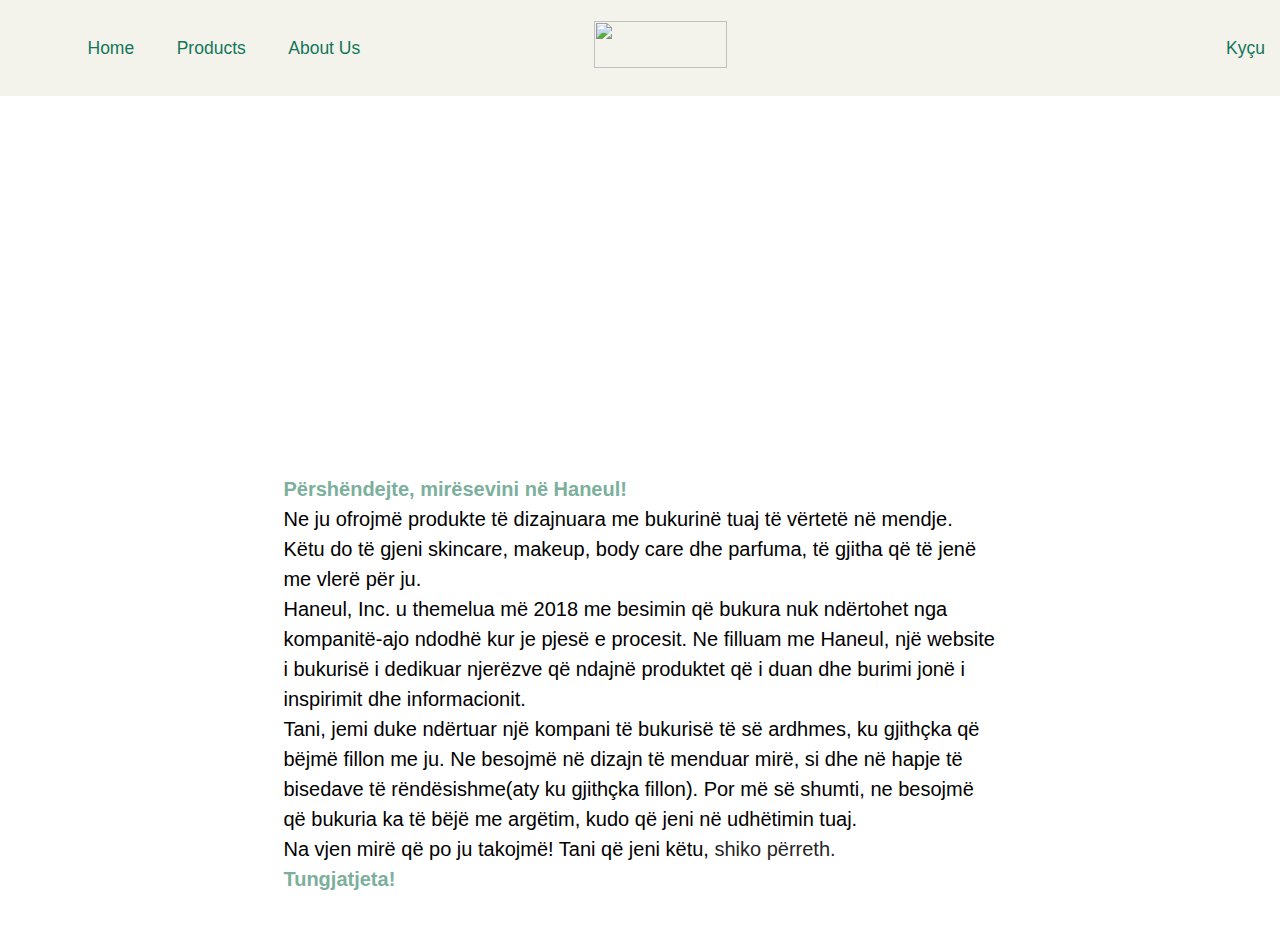
==== aboutUs.html @ 56ee1b4b "changes" ====
<!DOCTYPE html>
<html lang="en">
<head>
    <meta charset="UTF-8">
    <meta http-equiv="X-UA-Compatible" content="IE=edge">
    <meta name="viewport" content="width=device-width, initial-scale=1.0">
    <title>About Us</title>
    <link rel="stylesheet" href="css/style.css">
    <link rel="stylesheet" href="https://cdnjs.cloudflare.com/ajax/libs/font-awesome/6.2.1/css/all.min.css">
</head>
<body>
    <header>
        <div id="header1">
        <div>
            <ul>
                <li><a href="index.html">Home</a></li>
                <li><a href="products.html">Products</a></li>
                <li><a href="aboutUs.html">About Us</a></li>
            </ul>
        </div>
        <div>
                <a href="index.html"><img src="images/logo.png" id="img1"></a>
        </div>
        <div>
            <ul>
                <li><a href="login.html">Kyçu</a></li>
            </ul>
        </div>
        </div>
    </header>
    <main>

        <div id="aboutUs">
        <div id="aboutustxt">
        <h1 class="aboutus" id="persh">Përshëndejte, mirësevini në Haneul!</h1>
        <p class="aboutus">Ne ju ofrojmë produkte të dizajnuara me bukurinë tuaj të vërtetë në mendje. Këtu do të gjeni skincare, makeup, body care dhe parfuma, të gjitha që të jenë me vlerë për ju.</p>
        <p class="aboutus">Haneul, Inc. u themelua më 2018 me besimin që bukura nuk ndërtohet nga kompanitë-ajo ndodhë kur je pjesë e procesit. Ne filluam me Haneul, një website i bukurisë i dedikuar njerëzve që ndajnë produktet që i duan dhe burimi jonë i inspirimit dhe informacionit.</p>
        <p class="aboutus">Tani, jemi duke ndërtuar një kompani të bukurisë të së ardhmes, ku gjithçka që bëjmë fillon me ju. Ne besojmë në dizajn të menduar mirë, si dhe në hapje të bisedave të rëndësishme(aty ku gjithçka fillon). Por më së shumti, ne besojmë që bukuria ka të bëjë me argëtim, kudo që jeni në udhëtimin tuaj.</p>
        <p class="aboutus">Na vjen mirë që po ju takojmë! Tani që jeni këtu, <a href="products.html">shiko përreth.</a></p>
        <h1 class="aboutus" id="tung">Tungjatjeta!</h1>
        </div>
        </div>
    </main>
    <!-- <footer class="footer">
        <div class="container">
            <div class="row">
                <div class="footer-col" id="comp">
                    <h4>Company</h4>
                    <ul>
                        <li><a href="index.html">Home</a></li>
                        <li><a href="products.html">Produktet</a></li>
                        <li><a href="aboutUs.html">About us</a></li>
                        <li><a href="login.html">Login/Register</a></li>
                    </ul>
                </div>
                <div class="footer-col" id="c">
                    <h4>Contact us</h4>
                    <ul class="cnt">
                        <li>Biznesi + Partneritetet: brand@haneul.com</li>
                        <li>Press: press@haneul.com</li>
                        <li>Numri Kontaktues: +38349900900</li>
                        <li>HQ Address:Lagjja Kalabria, 10000 Prishtinë, Kosovë</li>
                    </ul>
                </div>
                <div class="footer-col" id="f">
                    <h4>Follow us</h4>
                    <div class="social-links">
                        <a href="#"><i class="fab fa-facebook-f"></i></a>
                        <a href="#"><i class="fab fa-twitter"></i></a>
                        <a href="#"><i class="fab fa-instagram"></i></a>
                    </div>
                </div>
            </div>
        </div>
   </footer> -->
</body>
</html>
---- css/style.css ----
html, body{
    width: 100%;
    height: 100%;
    margin: 0px;
    padding: 0px;
    overflow-x: hidden;
}
 
body{
    font-family:'Segoe UI', Tahoma, Geneva, Verdana, sans-serif;
    background: #fff;
    color:black;
    font-size: 15px;
    line-height: 1.5;
    width: 100%;
}
 
a{
    color: #262626;
    text-decoration: none;
}

 
#header1 ul{
    list-style: none;
    display:flex;
    align-items: center;
}
 
#img1{
    width: 3.5cm;
    height: 1.25cm;
    padding-right: 5.1cm;
}
#header1{
    align-items:center;
    justify-content:space-between;
    height:2cm;
    padding:10px;
    font-size:17.5px;
    display:flex;
    flex-direction:initial;
    background-color: #f3f3ec;
}
#header1 ul li{
    color: #13765b;
    margin-left: 32.5px;
    padding: 5px;
}
#header1 ul li:hover{
    text-decoration: underline;
}
#header1 a{
    color: #13765b;
}

#banner{
    background-color: #7caf9c;
    height: 1cm;
    text-align: center;
    padding-bottom: 10px;
    margin: 0px 0px;
    color: #f3f3ec;
}


#fotoPare{
    display: flex;
    flex-direction: row;
    width: 100%;
    height: 18.5cm;
    background-color: #bacbc1;
    color: white;
}

#teksti{
    display: flex;
    flex-direction: column;
    width: 60%;
    height: 18.5cm;
    align-items: flex-start;
    margin-left: 40px;
    font-size: 25px;
    padding-top: 7.5cm;
    color: #f3f3ec;
}

#foto{
    display: flex;
    justify-content: flex-end;
    width: 100%;
    height: 18.5cm;
}

/* #foto{
    background-repeat: no-repeat;
    background-image: url("images/foto.png");
    height: 40cm;
    width: 100%;
    background-size: 100% 100%;
} */

/* main{
    background-color: #f3f3ec;
} */
 #btn1{
    margin:0px;
    margin-left: auto;
    width: 5cm;
    height:50px;
    border:0px;
    background-color:#c6dad1;
    border-radius: 50px;
    font-size:larger;
    transition: all 0.5s;
    cursor: pointer;
    color: #f3f3ec;
}

#btn1 span {
    cursor: pointer;
    display: inline-block;
    position: relative;
    transition: 0.5s;
  }
  
#btn1 span:after {
    content: '\00bb';
    position: absolute;
    opacity: 0;
    top: 0;
    right: -20px;
    transition: 0.5s;
  }
  
#btn1:hover span {
    padding-right: 25px;
  }
  
#btn1:hover span:after {
    opacity: 1;
    right: 0;
  }

#slideshow{
    width: 100%;
    height: 500px;
  }
/* .katrorat{
    align-items:center;
    justify-content:space-around;
    height:17.5cm;
    padding:10px;
    font-size:10px;
    display:flex;
    flex-direction:initial;
    background-color:#bacbc1 ;
    text-align: center;
    /* margin-top: 250px; */
} */

/* #ing:hover{
    transform: scale(1.2);
}

#form:hover{
    transform: scale(1.2);
}

#exp:hover{
    transform: scale(1.2);
}

#ing{
    background-color: #144234;
    height: 7.5cm;
    width: 7.5cm;
    padding:0.5cm;
    border-radius: 1.5ch;
    box-shadow: 6px 6px 1px 0.5px gray;
} */

#form{
    background-color: #6d2e16;
    height: 7.5cm;
    width: 7.5cm;
    padding:0.5cm;
    border-radius: 1.5ch;
    box-shadow: 6px 6px 1px 0.5px gray;
}

#exp{
    background-color: #939c8a;
    height: 7.5cm;
    width: 7.5cm;
    padding:0.5cm;
    border-radius: 1.5ch;
    box-shadow: 6px 6px 1px 0.5px gray;
}

#f2{
    height: 24cm;
    width: 100%;
    margin-bottom: 0px;
    padding-bottom: 0px;
}

#f2 img{
    width: 100%;
}


.wr{
    align-items:center;
    justify-content:space-around;
    height:15cm;
    padding:10px;
    display:flex;
    flex-direction:initial;
    background-color: #f3f3ec;
}
#rec{
    margin-top: 0px;
    margin-bottom: 0px;
    text-align: center;
    align-items: center;
    background-color: #f3f3ec;
    padding-top: 50px;
    font-size: 20px;
    color: #13765b; 
}

.divs{
    height: 10cm;
    width: 7.5cm;
}

.tekstet{
    text-align: center;
    font-size: 15px;
}

#r1{
    height: 7.5cm;
    width: 7.5cm;
}


#r2{
    height: 7.5cm;
    width: 7.5cm;
}

#r3{
    height: 7.5cm;
    width: 7.5cm;
}

#r4{
    height: 7.5cm;
    width: 7.5cm;
}


/* footer{
    align-items:center;
    justify-content:space-between;
    background-color: #bacbc1;
    font-size: 35px;
    display: flex;
    flex-direction: row;
    margin-top: 80px;
    height: 10cm;
}


#paragrafi{
    width: 30cm;
    height: 8cm;
    margin-top: 2cm;
    margin-left: 5cm;
    display: flex;
    flex-direction: column;
}

#kontaktet{
    display: flex;
    flex-direction: column;
    align-items: flex-end;
}
#kontaktet ul{
    width: 30cm;
    height: 8cm;
    margin-top: 2cm;
    display: flex;
    flex-direction: column;    
} */

#all{
    display: flex;
    flex-direction: row;
    margin-top: 40px;
    height: 55cm;
    justify-content: center;
}

#kategorite ul{
    display: flex;
    flex-direction: column;
    font-size: 15px;
    width: 5px;
    height: 50cm;
    align-items: flex-start;
}


#kategorite ul li{
    padding-top: 0.5cm;
}

#kat{
    color: #767f87;
}


.rreshti{
    justify-content: space-around;
    align-items: center;
    height: 10cm;
    font-size: 6.5px;
    display: flex;
    flex-direction: row;
}

.p{
    height: 9cm;
    width: 7.5cm;
    margin: 0.5cm;
    font-size: 15px;
    text-align: center;
}

#k1{
    height: 7.5cm;
    width: 7.5cm;
}
#k2{
    height: 7.5cm;
    width: 7.5cm;
}
#k3{
    height: 7.5cm;
    width: 7.5cm;
}
#k4{
    height: 7.5cm;
    width: 7.5cm;
}
#k5{
    height: 7.5cm;
    width: 7.5cm;
}
#k6{
    height: 7.5cm;
    width: 7.5cm;
}
#k7{
    height: 7.5cm;
    width: 7.5cm;
}
#k8{
    height: 7.5cm;
    width: 7.5cm;
}
#k9{
    height:7.5cm;
    width: 7.5cm;
}
#k10{
    height: 7.5cm;
    width: 7.5cm;
}
#k11{
    height: 7.5cm;
    width: 7.5cm;
}
#k12{
    height: 7.5cm;
    width: 7.5cm;
}
#k13{
    height: 7.5cm;
    width: 7.5cm;
}
#k14{
    height: 7.5cm;
    width: 7.5cm;
}
#k15{
    height: 7.5cm;
    width: 7.5cm;
}

#aboutUs{
    background-image: url("../images/about.jpg");
    width: 100%;
    background-repeat: no-repeat;
    background-size: 100% 100%;
    height: 22cm;
}

.aboutus{
    margin:0cm 7.5cm;
    font-size: 20px;
}

#persh{
    padding-top: 10cm;
    color: #7caf9c;
}

#tung {
    color: #7caf9c;
} 






.box{
    margin:auto;
    padding-left: 250px;
    margin-top: 50px;
    background-color: azure;
    height: 15.5cm;
    width: 15.5cm;
}
 #label{
    padding: 15.5px;
    padding-left: 57.5px;
    font-size: 22.5px;
}
 .full-input {
    margin-top: 11px;
    height:25px;
    width:7.5cm;
    border: 0px;
    background-color: #ebf0fc;
    border-radius: 50px;
    color:#7f7f7f
  }
input {
    margin-left:17px;
    outline: none;
    border: none;
    line-height: 0.5em;
    width: 4cm;
    font-size: 6pt;
    background-color: #ebf0fc ;
  }
  .form-wrapper label {
    display: block;
    font-size: 8.5px;
    margin-left: 8.5px;
    color: #767f87;
  }
  #btn2{
    margin:11px;
    margin-left: auto;
    width: 7.5cm;
    height:25px;
    border:0px;
    background-color:#f9c3f2;
    border-radius: 50px;
    font-size:larger;
    color: #ebf0fc;
  }


/* .container{
    max-width: 1150px;
    margin:auto;
    margin-left: 400px;
}
.row{
    display: flex;
    flex-wrap: wrap; 

}
ul{
    list-style: none;
    align-items: flex-start;
}
.footer{
    margin-top: 600px;
    background-color: #24262b;
    padding: 70px 0;
    height: 5cm;
    width: 100%;
}
.footer-col{
   width: 50%;
   padding: 0 15px;
   justify-content: space-between;
}

#comp{
    align-items: left;
}

#c{
    align-items: center;
}

#f{
    align-items: right;
}
.footer-col h4{
    font-size: 18px;
    color: #ffffff;
    text-transform: capitalize;
    margin-bottom: 70px;
    font-weight: 1000;
    position: relative;
}

.footer-col h4::before{
    content: '';
    position: absolute;
    left:0;
    bottom: -10px;
    background-color: lightskyblue;
    height: 2px;
    box-sizing: border-box;
    width: 50px;
}
.footer-col ul li:not(:last-child){
    margin-bottom: 10px;
}
.footer-col ul li a{
    font-size: 16px;
    text-transform: capitalize;
    color: #ffffff;
    text-decoration: none;
    font-weight: 300;
    color: #bbbbbb;
    display: block;
    transition: all 0.3s ease;
}
.footer-col ul li a:hover{
    color: #ffffff;
    padding-left: 8px;
}
.footer-col .social-links a{
    display: inline-block;
    height: 40px;
    width: 40px;
    background-color: rgba(255,255,255,0.2);
    margin:0 10px 10px 0;
    text-align: center;
    line-height: 40px;
    border-radius: 50%;
    color: #ffffff;
    transition: all 0.5s ease;
}
.footer-col .social-links a:hover{
    color: #24262b;
    background-color: #ffffff;
}
.cnt{
    color:#bbbbbb;
} */
/* footer{
    align-items:center;
    justify-content:space-between;
    background-color: #bacbc1;
    font-size: 35px;
    display: flex;
    flex-direction: row;
    margin-top: 80px;
    height: 10cm;
}


#paragrafi{
    width: 30cm;
    height: 8cm;
    margin-top: 2cm;
    margin-left: 5cm;
    display: flex;
    flex-direction: column;
}

#kontaktet{
    display: flex;
    flex-direction: column;
    align-items: flex-end;
}
#kontaktet ul{
    width: 30cm;
    height: 8cm;
    margin-top: 2cm;
    display: flex;
    flex-direction: column;    
} */
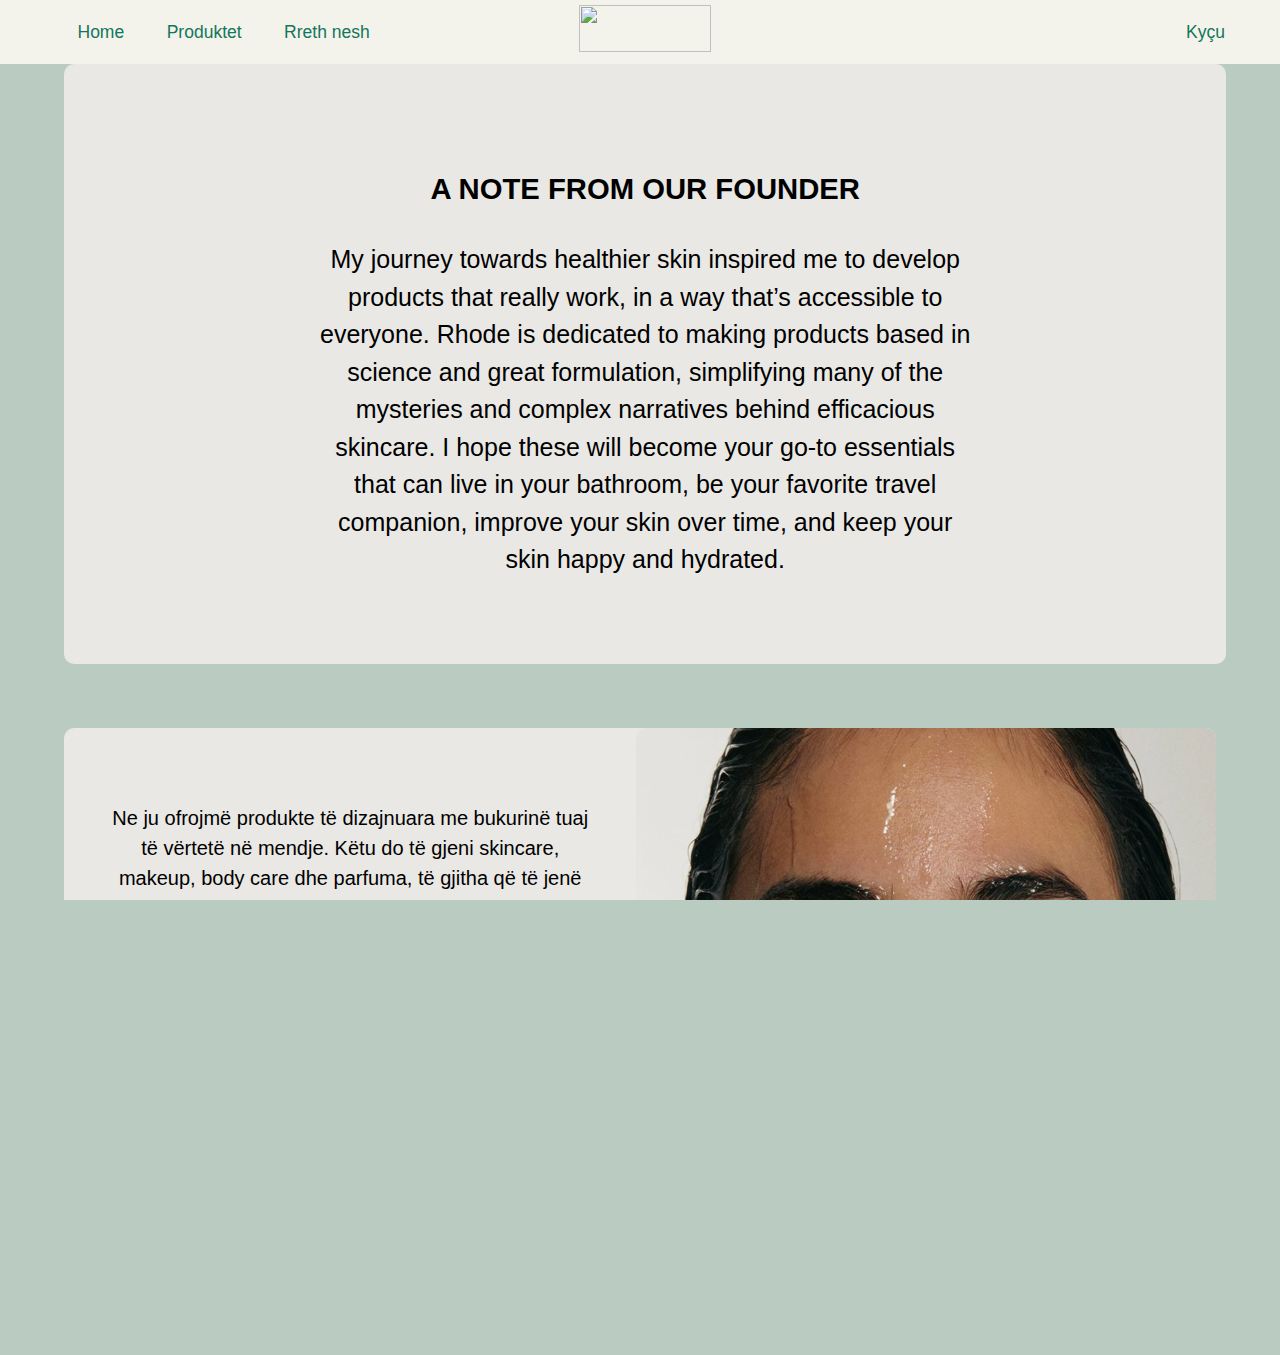
==== commit 02735f02: "ndryshime ne rrethNesh" ====
--- a/aboutUs.html
+++ b/aboutUs.html
@@ -5,40 +5,49 @@
     <meta http-equiv="X-UA-Compatible" content="IE=edge">
     <meta name="viewport" content="width=device-width, initial-scale=1.0">
     <title>About Us</title>
-    <link rel="stylesheet" href="css/style.css">
+    <link rel="stylesheet" href="css/aboutUs.css">
     <link rel="stylesheet" href="https://cdnjs.cloudflare.com/ajax/libs/font-awesome/6.2.1/css/all.min.css">
 </head>
 <body>
     <header>
         <div id="header1">
-        <div>
+        <div id="head1">
             <ul>
-                <li><a href="index.html">Home</a></li>
-                <li><a href="products.html">Products</a></li>
-                <li><a href="aboutUs.html">About Us</a></li>
+                <li><a href="index.html" class="hovernav">Home</a></li>
+                <li><a href="products.html" class="hovernav">Produktet</a></li>
+                <li><a href="aboutUs.html" class="hovernav">Rreth nesh</a></li>
             </ul>
         </div>
         <div>
                 <a href="index.html"><img src="images/logo.png" id="img1"></a>
         </div>
-        <div>
+        <div id="head2">
             <ul>
-                <li><a href="login.html">Kyçu</a></li>
+                <li><a href="login.html" class="hovernav">Kyçu</a></li>
             </ul>
         </div>
         </div>
     </header>
     <main>
 
+
         <div id="aboutUs">
-        <div id="aboutustxt">
-        <h1 class="aboutus" id="persh">Përshëndejte, mirësevini në Haneul!</h1>
-        <p class="aboutus">Ne ju ofrojmë produkte të dizajnuara me bukurinë tuaj të vërtetë në mendje. Këtu do të gjeni skincare, makeup, body care dhe parfuma, të gjitha që të jenë me vlerë për ju.</p>
-        <p class="aboutus">Haneul, Inc. u themelua më 2018 me besimin që bukura nuk ndërtohet nga kompanitë-ajo ndodhë kur je pjesë e procesit. Ne filluam me Haneul, një website i bukurisë i dedikuar njerëzve që ndajnë produktet që i duan dhe burimi jonë i inspirimit dhe informacionit.</p>
-        <p class="aboutus">Tani, jemi duke ndërtuar një kompani të bukurisë të së ardhmes, ku gjithçka që bëjmë fillon me ju. Ne besojmë në dizajn të menduar mirë, si dhe në hapje të bisedave të rëndësishme(aty ku gjithçka fillon). Por më së shumti, ne besojmë që bukuria ka të bëjë me argëtim, kudo që jeni në udhëtimin tuaj.</p>
-        <p class="aboutus">Na vjen mirë që po ju takojmë! Tani që jeni këtu, <a href="products.html">shiko përreth.</a></p>
-        <h1 class="aboutus" id="tung">Tungjatjeta!</h1>
+            <div id="aboutUsTxt">
+            <h3>A NOTE FROM OUR FOUNDER</h3>
+            <p>My journey towards healthier skin inspired me to develop products that really work, in a way that’s accessible to everyone. Rhode is dedicated to making products based in science and great formulation, simplifying many of the mysteries and complex narratives behind efficacious skincare. I hope these will become your go-to essentials that can live in your bathroom, be your favorite travel companion, improve your skin over time, and keep your skin happy and hydrated.</p>
+            </div>
         </div>
+
+        <div id="aboutUs2">
+            <div id="aboutUs2Txt">
+                <p>Ne ju ofrojmë produkte të dizajnuara me bukurinë tuaj të vërtetë në mendje. Këtu do të gjeni skincare, makeup, body care dhe parfuma, të gjitha që të jenë me vlerë për ju.
+                Haneul, Inc. u themelua më 2018 me besimin që bukura nuk ndërtohet nga kompanitë-ajo ndodhë kur je pjesë e procesit. Ne filluam me Haneul, një website i bukurisë i dedikuar njerëzve që ndajnë produktet që i duan dhe burimi jonë i inspirimit dhe informacionit.
+                Tani, jemi duke ndërtuar një kompani të bukurisë të së ardhmes, ku gjithçka që bëjmë fillon me ju. Ne besojmë në dizajn të menduar mirë, si dhe në hapje të bisedave të rëndësishme(aty ku gjithçka fillon). Por më së shumti, ne besojmë që bukuria ka të bëjë me argëtim, kudo që jeni në udhëtimin tuaj.
+                Na vjen mirë që po ju takojmë! Tani që jeni këtu, <a href="products.html" id="shiko">shiko përreth.</a></p>
+            </div>
+            <div>
+                <img src="./images/aboutuss.jpg" alt="" id="img">
+            </div>
         </div>
     </main>
     <!-- <footer class="footer">
--- a/css/aboutUs.css
+++ b/css/aboutUs.css
@@ -0,0 +1,131 @@
+html, body{
+    width: 100%;
+    height: 100%;
+    margin: 0px;
+    padding: 0px;
+    overflow-x: hidden;
+}
+ 
+body{
+    font-family:'Segoe UI', Tahoma, Geneva, Verdana, sans-serif;
+    background: #fff;
+    color:black;
+    font-size: 15px;
+    line-height: 1.5;
+    width: 100%;
+    background-color: #bacbc1;
+}
+ 
+a{
+    color: #262626;
+    text-decoration: none;
+}
+
+ 
+#header1 ul{
+    list-style:none;
+    display:flex;
+    align-items: center;
+}
+ 
+#img1{
+    width: 3.5cm;
+    height: 1.25cm;
+    padding-right: 5.1cm;
+}
+#header1{
+    align-items:center;
+    justify-content:space-between;
+    height:1.7cm;
+    width:100%;
+    font-size:17.5px;
+    display:flex;
+    flex-direction:initial;
+    background-color: #f3f3ec;
+    position:absolute;
+}
+#header1 ul li{
+    color: #13765b;
+    margin-left:32.5px;
+    padding: 5px;
+}
+
+#header1 a{
+    color: #13765b;
+}
+#head2 ul li{
+    margin-right: 50px;
+}
+
+.nav ul li a:hover{
+    color: rgba(19, 117, 58, 0.911);
+    transition: .5s;
+}
+
+.hovernav {
+    display: inline-block;
+    position: relative;
+    color: rgba(19, 117, 58, 0.911);
+}
+
+.hovernav:after {
+    content: '';
+    position: absolute;
+    width: 100%;
+    transform: scaleX(0);
+    height: 2px;
+    bottom: 0;
+    left: 0;
+    background-color: rgba(19, 117, 58, 0.911);
+    transform-origin: bottom right;
+    transition: transform 0.25s ease-out;
+  }
+
+.hovernav:hover:after {
+    transform: scaleX(1);
+    transform-origin: bottom left;
+}
+
+#aboutUs{
+    background-color: #e9e8e4;
+    width: 83%;
+    margin-left: 5%;
+    height: 500px;
+    margin-top: 5%;
+    text-align: center;
+    border-radius: 10px;
+    padding: 50px 50px;
+}
+
+#aboutUsTxt{
+    margin: 20px 200px;
+    padding: 5px;
+    font-size: 25px;
+}
+
+#aboutUs2{
+    display: flex;
+    flex-direction: row;
+    width: 90%;
+    margin-left: 5%;
+    height: 620px;
+    margin-top: 5%;
+    text-align: center;
+    border-radius: 10px;
+    background-color: #e9e8e4;
+}
+
+#aboutUs2Txt{
+    width: 60%;
+    margin: 30px 20px;
+    padding: 25px;
+    font-size: 20px;
+    text-align: center;
+}
+
+#img{
+    width: 100%;
+    height: 620px;
+    margin-right: 200px;
+    border-radius: 10px;
+}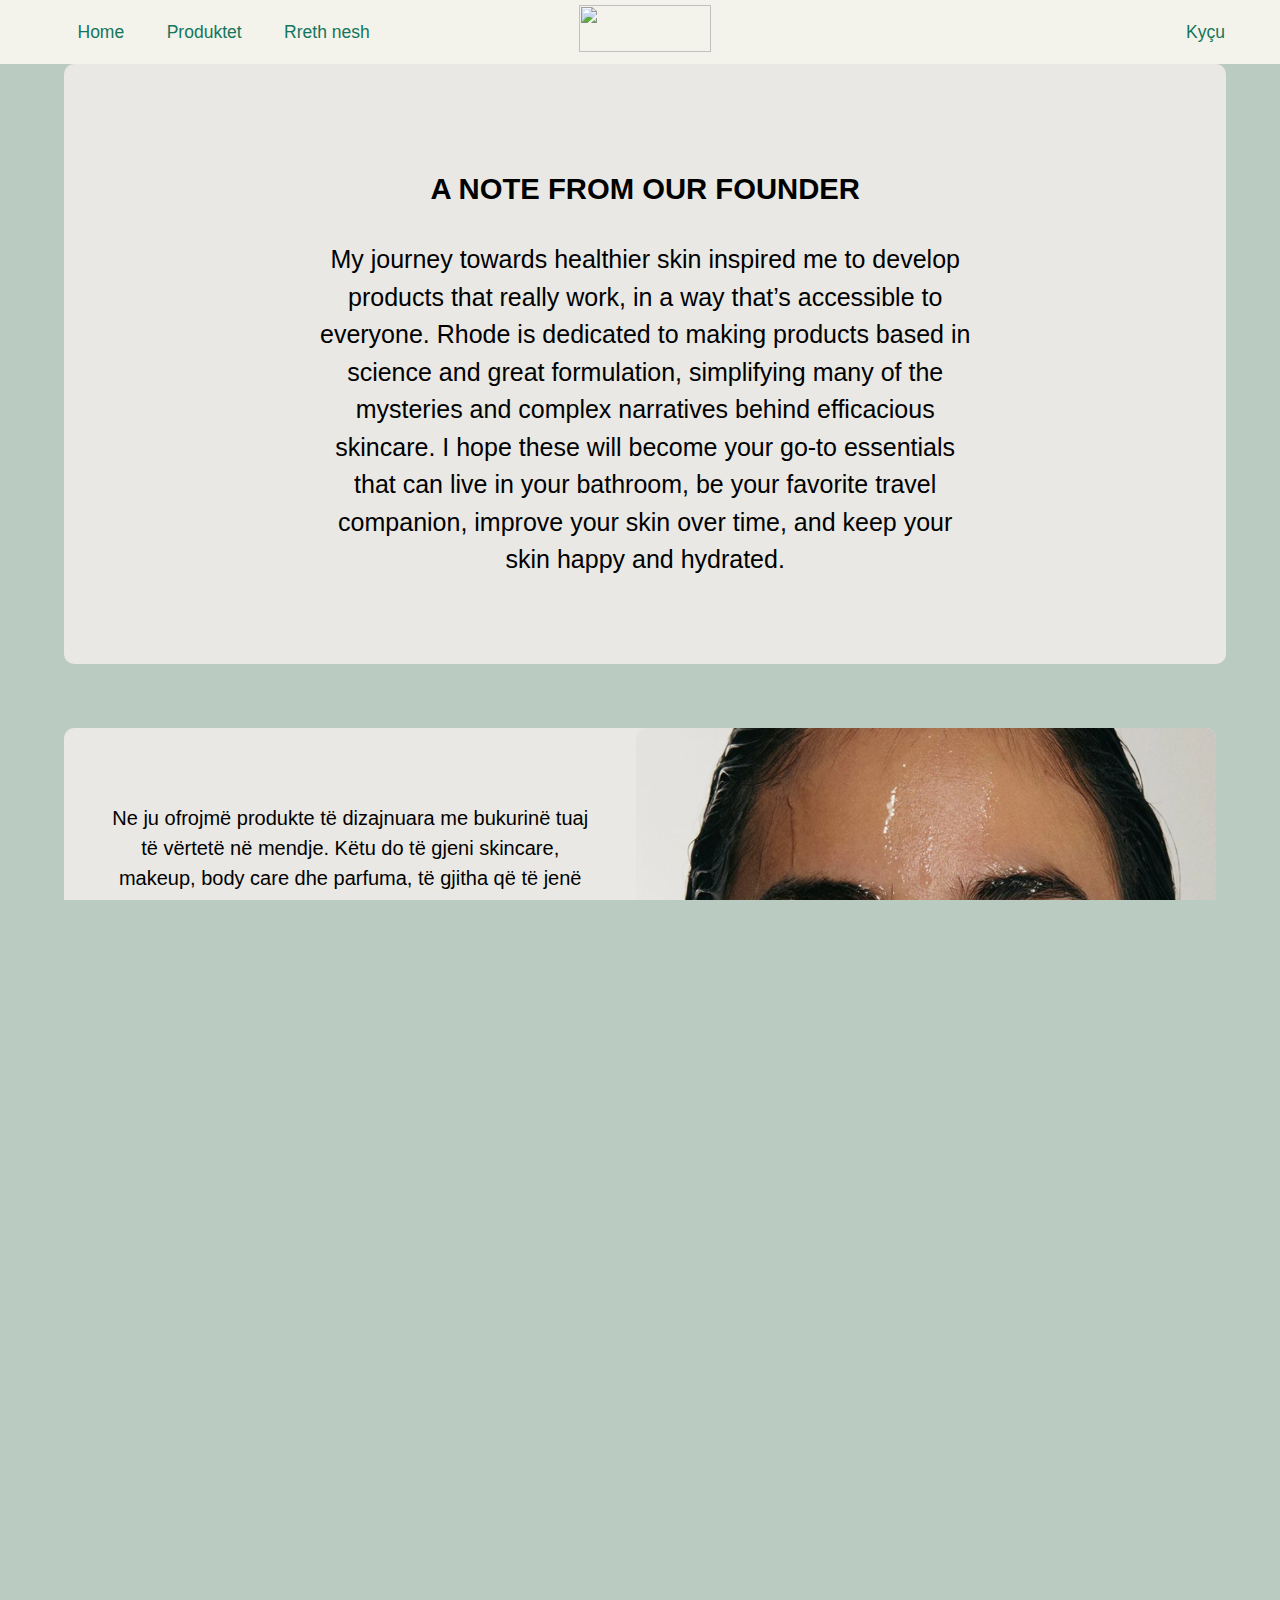
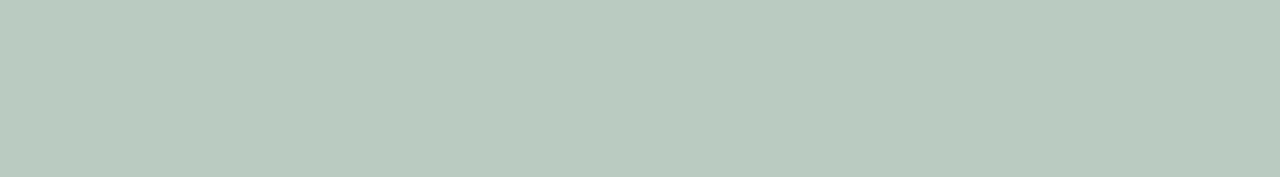
==== commit 4cb4494d: "ndryshime" ====
--- a/aboutUs.html
+++ b/aboutUs.html
@@ -50,37 +50,40 @@
             </div>
         </div>
     </main>
-    <!-- <footer class="footer">
+    <footer class="footer">
         <div class="container">
             <div class="row">
-                <div class="footer-col" id="comp">
-                    <h4>Company</h4>
+                <div class="footer-col">
+                    <h4>Navigo</h4>
                     <ul>
-                        <li><a href="index.html">Home</a></li>
+                        <li><a href="index.html">Faqja Kryesore</a></li>
                         <li><a href="products.html">Produktet</a></li>
-                        <li><a href="aboutUs.html">About us</a></li>
-                        <li><a href="login.html">Login/Register</a></li>
+                        <li><a href="aboutUs.html">Rreth nesh</a></li>
+                        <li><a href="login.html">Kyçu</a></li>
                     </ul>
                 </div>
-                <div class="footer-col" id="c">
-                    <h4>Contact us</h4>
-                    <ul class="cnt">
+                
+                <div class="footer-col" id="contact">
+                    <h4>Na kontakto</h4>
+                    <ul>
                         <li>Biznesi + Partneritetet: brand@haneul.com</li>
                         <li>Press: press@haneul.com</li>
                         <li>Numri Kontaktues: +38349900900</li>
                         <li>HQ Address:Lagjja Kalabria, 10000 Prishtinë, Kosovë</li>
                     </ul>
                 </div>
-                <div class="footer-col" id="f">
-                    <h4>Follow us</h4>
+
+                <div class="footer-col" id="socials">
+                    <h4>Na ndjek</h4>
                     <div class="social-links">
                         <a href="#"><i class="fab fa-facebook-f"></i></a>
                         <a href="#"><i class="fab fa-twitter"></i></a>
                         <a href="#"><i class="fab fa-instagram"></i></a>
+                        <a href="#"><i class="fab fa-linkedin-in"></i></a>
                     </div>
                 </div>
             </div>
         </div>
-   </footer> -->
+   </footer>
 </body>
 </html>--- a/css/aboutUs.css
+++ b/css/aboutUs.css
@@ -113,6 +113,7 @@
     text-align: center;
     border-radius: 10px;
     background-color: #e9e8e4;
+    margin-bottom: 100px;
 }
 
 #aboutUs2Txt{
@@ -128,4 +129,93 @@
     height: 620px;
     margin-right: 200px;
     border-radius: 10px;
+}
+
+/* footeri */
+
+@import url('https://fonts.googleapis.com/css2?family=Poppins:wght@300;400;500;600;700&display=swap');
+
+
+.container{
+	max-width: 100%;
+	margin:auto;
+    margin-left: 230px;
+}
+.row{
+	display: flex;
+	flex-wrap: wrap;
+}
+.footer-col ul{
+	list-style: none;
+    margin: 0px;
+    padding: 0px;
+    color: #f3f3ec;
+}
+.footer{
+	background-color: #13765b;
+    padding: 70px 0;
+    height: 5cm;
+}
+.footer-col{
+   width: 25%;
+   padding: 0 15px;
+}
+
+#contact{
+    margin-right: 70px;
+}
+
+#socials{
+    margin-left: 70px;
+}
+.footer-col h4{
+	font-size: 18px;
+	color: #f3f3ec;
+	text-transform: capitalize;
+	margin-bottom: 35px;
+	font-weight: 500;
+	position: relative;
+}
+.footer-col h4::before{
+	content: '';
+	position: absolute;
+	left:0;
+	bottom: -10px;
+	background-color: #0b5d47;
+	height: 2px;
+	box-sizing: border-box;
+	width: 50px;
+}
+.footer-col ul li:not(:last-child){
+	margin-bottom: 10px;
+}
+.footer-col ul li a{
+	font-size: 16px;
+	text-transform: capitalize;
+	color: #f3f3ec;
+	text-decoration: none;
+	font-weight: 300;
+	color: #f3f3ec;
+	display: block;
+	transition: all 0.3s ease;
+}
+.footer-col ul li a:hover{
+	color: #f3f3ec;
+	padding-left: 8px;
+}
+.footer-col .social-links a{
+	display: inline-block;
+	height: 40px;
+	width: 40px;
+	background-color: rgba(255,255,255,0.2);
+	margin:0 10px 10px 0;
+	text-align: center;
+	line-height: 40px;
+	border-radius: 50%;
+	color: #f3f3ec;
+	transition: all 0.5s ease;
+}
+.footer-col .social-links a:hover{
+	color: #f3f3ec;
+	background-color: #f3f3ec;
 }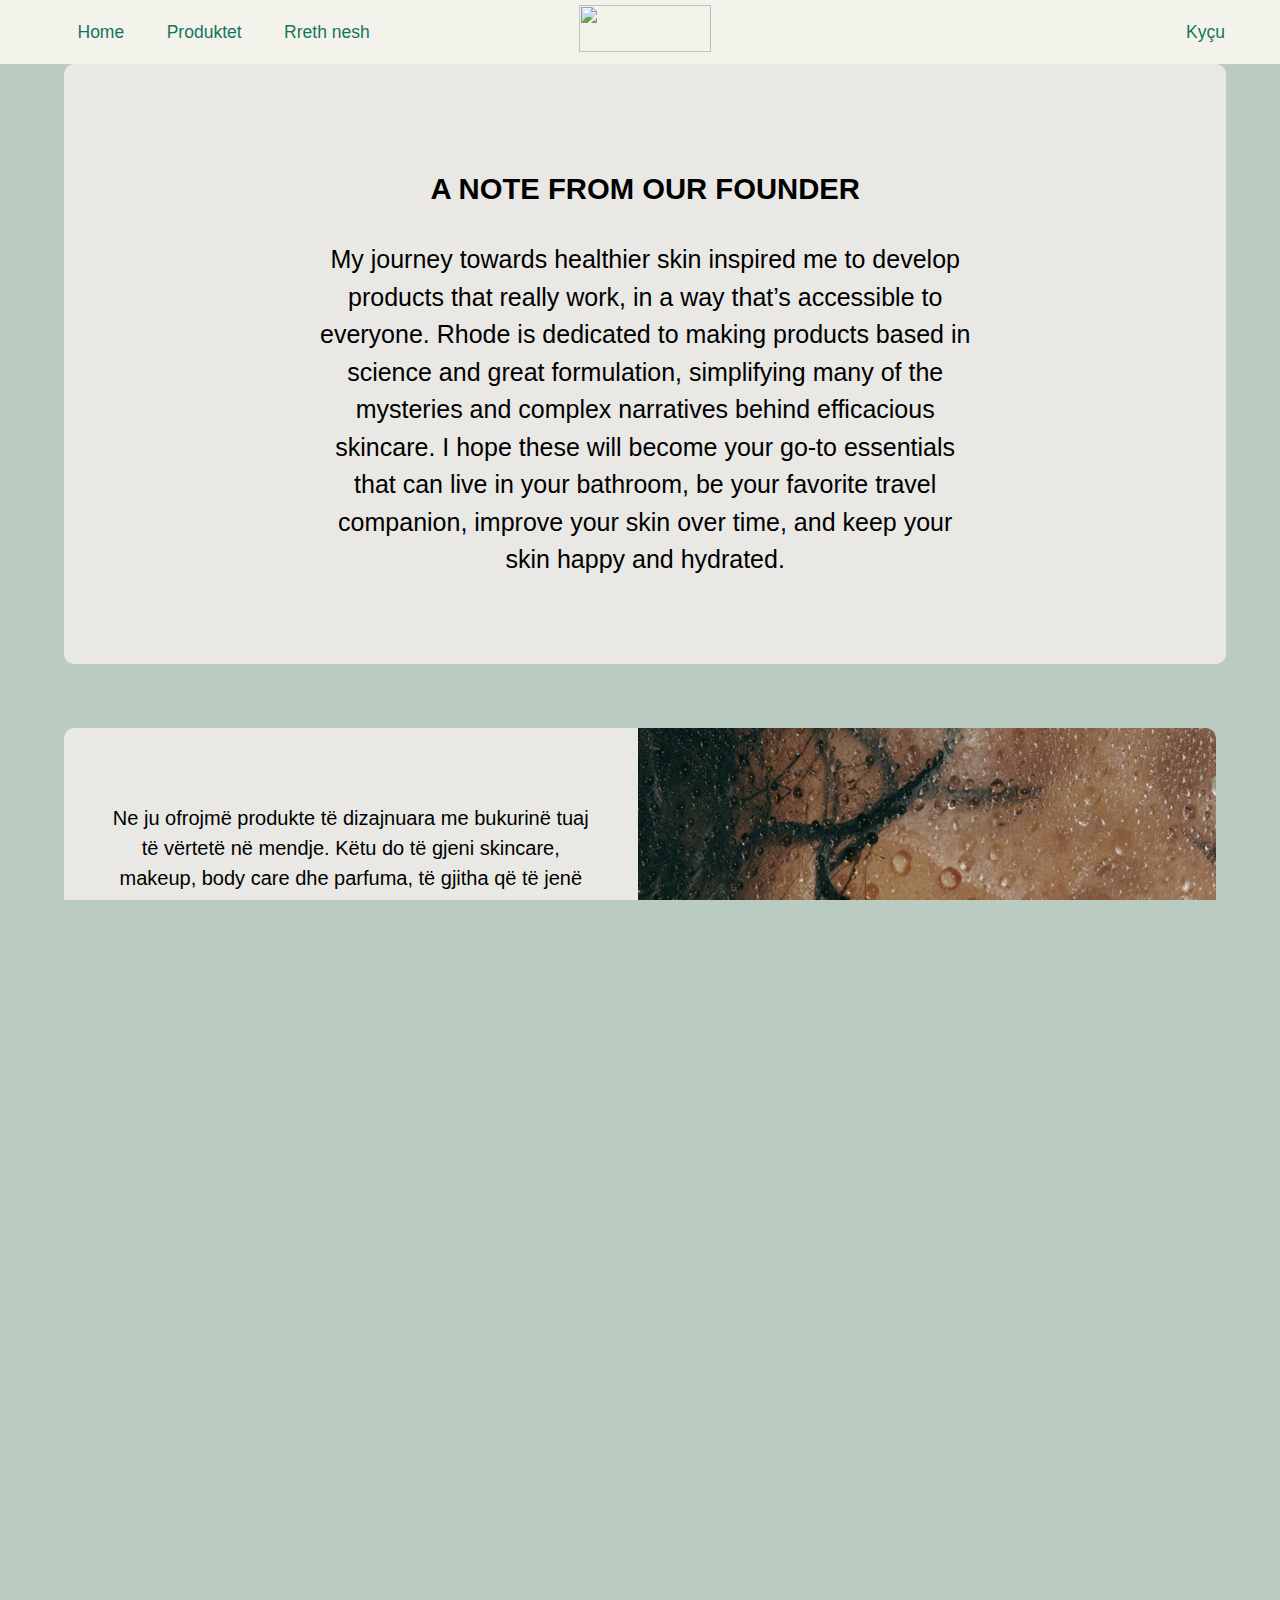
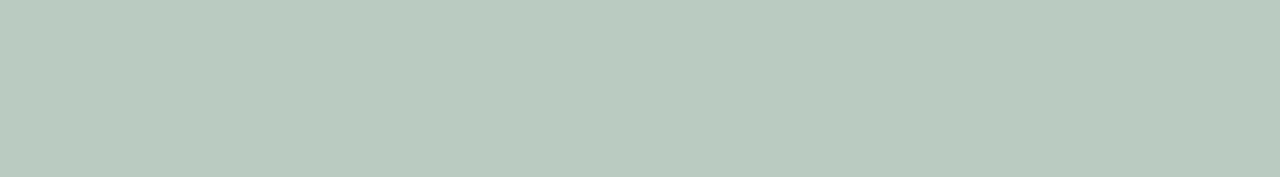
==== commit 23e9e45f: "ndryshime" ====
--- a/aboutUs.html
+++ b/aboutUs.html
@@ -46,7 +46,7 @@
                 Na vjen mirë që po ju takojmë! Tani që jeni këtu, <a href="products.html" id="shiko">shiko përreth.</a></p>
             </div>
             <div>
-                <img src="./images/aboutuss.jpg" alt="" id="img">
+                <img src="./images/about.jpg" alt="" id="img">
             </div>
         </div>
     </main>
--- a/css/aboutUs.css
+++ b/css/aboutUs.css
@@ -128,7 +128,9 @@
     width: 100%;
     height: 620px;
     margin-right: 200px;
-    border-radius: 10px;
+    border-top-right-radius: 10px;
+    border-bottom-right-radius: 10px;
+    
 }
 
 /* footeri */
